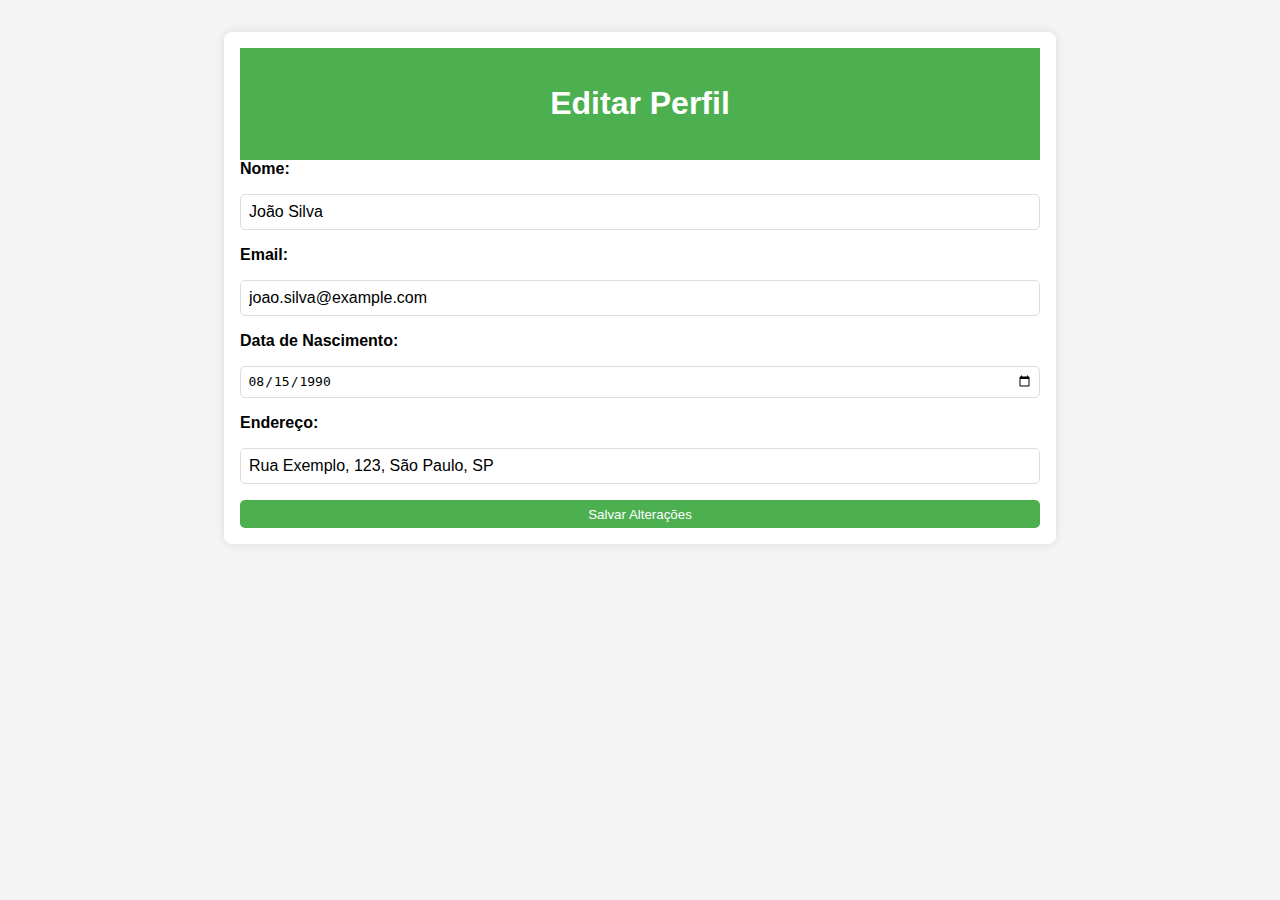
==== editar-perfil.html @ 2526971e "Add files via upload" ====
<!DOCTYPE html>
<html lang="pt-BR">
<head>
    <meta charset="UTF-8">
    <meta name="viewport" content="width=device-width, initial-scale=1.0">
    <title>Editar Perfil</title>
    <link rel="stylesheet" href="perfil.css">
</head>
<body>
    <div class="edit-profile-container">
        <header>
            <h1>Editar Perfil</h1>
        </header>
        <form class="edit-form">
            <label for="name">Nome:</label>
            <input type="text" id="name" name="name" value="João Silva" required>

            <label for="email">Email:</label>
            <input type="email" id="email" name="email" value="joao.silva@example.com" required>

            <label for="dob">Data de Nascimento:</label>
            <input type="date" id="dob" name="dob" value="1990-08-15" required>

            <label for="address">Endereço:</label>
            <input type="text" id="address" name="address" value="Rua Exemplo, 123, São Paulo, SP" required>

            <button type="submit" class="save-button">Salvar Alterações</button>
        </form>
    </div>
</body>
</html>
---- perfil.css ----
body {
    font-family: Arial, sans-serif;
    background-color: #f4f4f4;
    margin: 0;
    padding: 0;
}

header {
    background-color: #4CAF50;
    color: white;
    padding: 1em;
    text-align: center;
}

.profile-container, .edit-profile-container {
    max-width: 800px;
    margin: 2em auto;
    padding: 1em;
    background-color: white;
    border-radius: 8px;
    box-shadow: 0 0 10px rgba(0, 0, 0, 0.1);
}

/* Estilos para a página de perfil */
.profile-info {
    display: flex;
    align-items: center;
    gap: 1em;
}

.avatar {
    width: 100px;
    height: 100px;
    border-radius: 50%;
    object-fit: cover;
}

.info {
    flex: 1;
}

.info p {
    margin: 0.5em 0;
}

.edit-button {
    display: inline-block;
    margin-top: 1em;
    padding: 0.5em 1em;
    background-color: #4CAF50;
    color: white;
    text-decoration: none;
    border-radius: 5px;
    text-align: center;
}

.edit-button:hover {
    background-color: #45a049;
}

/* Estilos para a página de edição de perfil */
.edit-form {
    display: flex;
    flex-direction: column;
    gap: 1em;
}

.edit-form label {
    font-weight: bold;
}

.edit-form input {
    padding: 0.5em;
    border: 1px solid #ddd;
    border-radius: 5px;
    font-size: 1em;
}

.save-button {
    padding: 0.5em 1em;
    background-color: #4CAF50;
    color: white;
    border: none;
    border-radius: 5px;
    cursor: pointer;
}

.save-button:hover {
    background-color: #45a049;
}
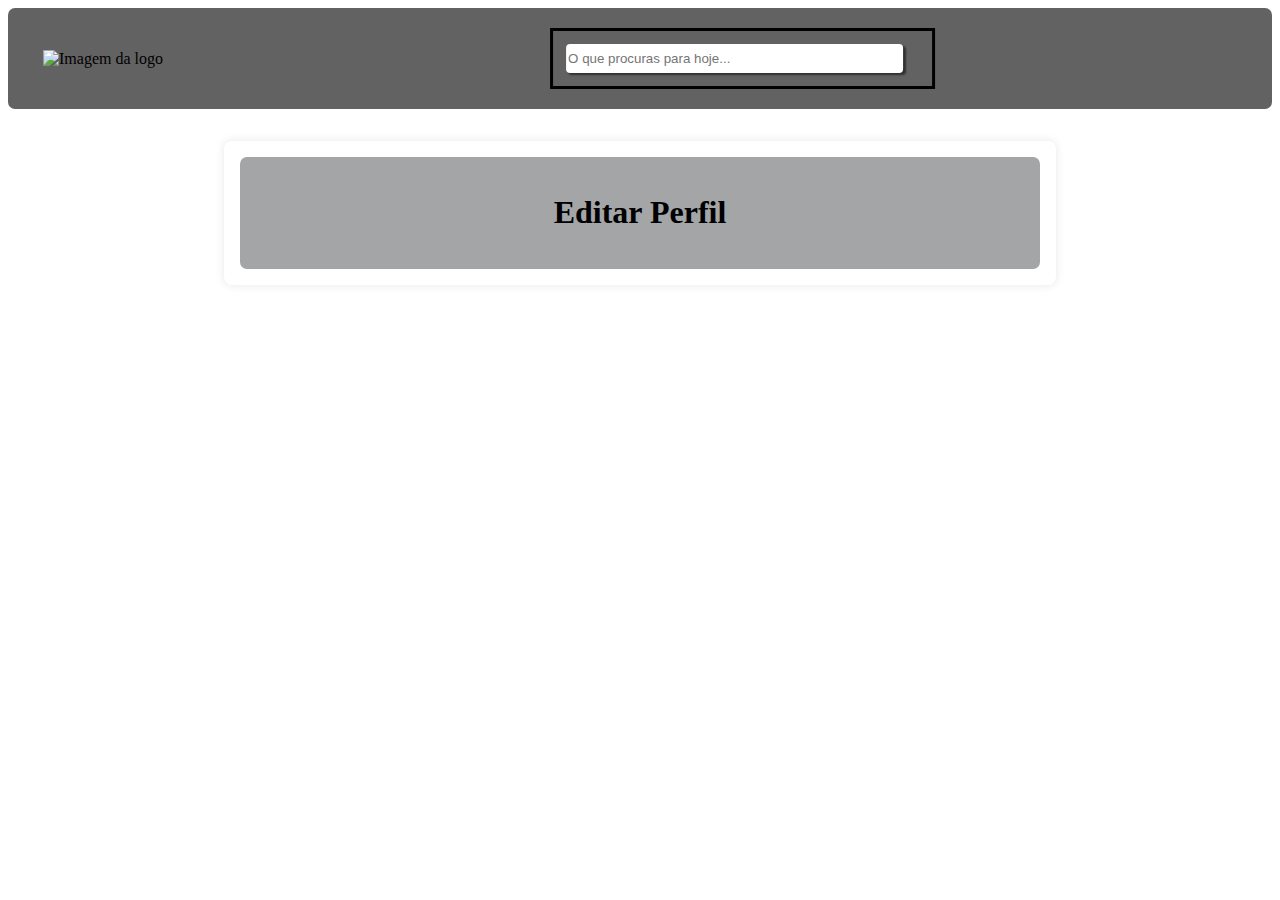
==== commit 68e127d8: "Add files via upload" ====
--- a/editar-perfil.html
+++ b/editar-perfil.html
@@ -6,12 +6,22 @@
     <title>Editar Perfil</title>
     <link rel="stylesheet" href="perfil.css">
 </head>
-<body>
+<body onload = "salvarMudanca()">
+    <div class="cabecalho">
+        <img onclick="voltar()" id="logoIndex" src="assets/Logo1.png" alt="Imagem da logo">
+        <div class="pesquisar">
+
+          <input type="text" placeholder="O que procuras para hoje..." id="pesquisarIndex" required>
+          <button id="pesquisarHome" onclick="filtrar()"><img id="iconPesquisarIndex" src="assets/lets-icons--search-light.svg" alt=""></button>
+
+        </div>
+        </div>
     <div class="edit-profile-container">
         <header>
             <h1>Editar Perfil</h1>
         </header>
-        <form class="edit-form">
+        <div  id="edit-profile">
+        <!-- <form class="edit-form" id="edit-form">
             <label for="name">Nome:</label>
             <input type="text" id="name" name="name" value="João Silva" required>
 
@@ -23,9 +33,11 @@
 
             <label for="address">Endereço:</label>
             <input type="text" id="address" name="address" value="Rua Exemplo, 123, São Paulo, SP" required>
+            <button type="submit" class="save-button">Salvar Alterações</button>
+</form> -->
+</div>
+</div>
 
-            <button type="submit" class="save-button">Salvar Alterações</button>
-        </form>
-    </div>
+    <script src="script.js"></script>
 </body>
 </html>--- a/perfil.css
+++ b/perfil.css
@@ -1,15 +1,11 @@
-body {
-    font-family: Arial, sans-serif;
-    background-color: #f4f4f4;
-    margin: 0;
-    padding: 0;
-}
+
 
 header {
-    background-color: #4CAF50;
+    background-color: #a4a5a7;
     color: white;
     padding: 1em;
     text-align: center;
+    border-radius: 7px;
 }
 
 .profile-container, .edit-profile-container {
@@ -21,7 +17,6 @@
     box-shadow: 0 0 10px rgba(0, 0, 0, 0.1);
 }
 
-/* Estilos para a página de perfil */
 .profile-info {
     display: flex;
     align-items: center;
@@ -47,7 +42,7 @@
     display: inline-block;
     margin-top: 1em;
     padding: 0.5em 1em;
-    background-color: #4CAF50;
+    background-color: #0056b3;
     color: white;
     text-decoration: none;
     border-radius: 5px;
@@ -55,10 +50,9 @@
 }
 
 .edit-button:hover {
-    background-color: #45a049;
+    background-color: #13355a;
 }
 
-/* Estilos para a página de edição de perfil */
 .edit-form {
     display: flex;
     flex-direction: column;
@@ -75,10 +69,14 @@
     border-radius: 5px;
     font-size: 1em;
 }
+h1{
 
+    color: #000000;
+
+}
 .save-button {
     padding: 0.5em 1em;
-    background-color: #4CAF50;
+    background-color: #0056b3;
     color: white;
     border: none;
     border-radius: 5px;
@@ -86,5 +84,48 @@
 }
 
 .save-button:hover {
-    background-color: #45a049;
+    background-color: #13355a;
+}
+#logoIndex{
+
+    width: 180px;
+    margin-left: 15px;
+
+}
+.cabecalho{
+
+    background-color: #636262;
+    border-radius: 7px;
+    padding: 20px;
+    display: flex;
+    align-items: center;
+
+}
+#pesquisarIndex{
+
+    width: 26vw;
+    height: 3vh;
+    border-radius: 4px;
+    
+    border: none;
+    box-shadow: 2px 2px 2px  rgb(49, 48, 48) ;
+
+}
+#pesquisarHome{
+    position: relative;
+    background-color: #636262;
+    border: #fff;
+    top: 5px;
+
+
+}
+#iconPesquisarIndex{
+
+    width:25px;
+    
+} 
+.pesquisar{
+    transform: translateX(85%);
+    padding: 13px;
+    border: 3px solid black;
 }